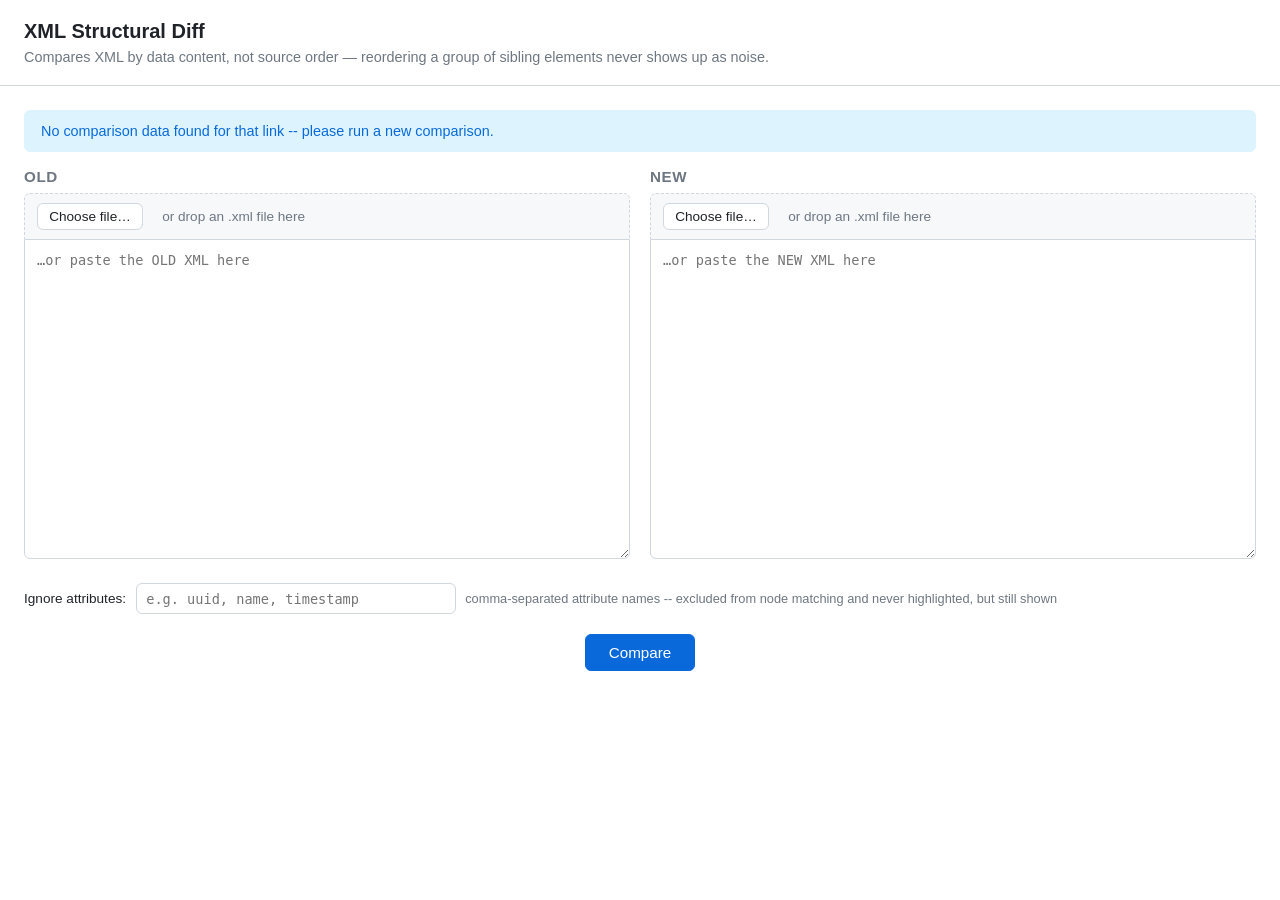
==== results.html @ a3054ee3 "adding application" ====
<!DOCTYPE html>
<html lang="en">
<head>
<meta charset="UTF-8">
<meta name="viewport" content="width=device-width, initial-scale=1.0">
<title>qmexmlc — Diff Result</title>
<link rel="stylesheet" href="style.css">
</head>
<body>
<header class="app-header results-header">
  <div class="results-meta">
    <span id="old-filename-header" class="file-badge file-badge-old"></span>
    <span class="vs">vs</span>
    <span id="new-filename-header" class="file-badge file-badge-new"></span>
  </div>
  <div id="summary-line" class="summary-line"></div>
  <div id="ignored-attrs-line" class="ignored-attrs-line" hidden></div>
  <div id="root-mismatch-banner" class="banner banner-error" hidden></div>
</header>

<div class="results-body">
  <main class="results-page">
    <div id="view-sidebyside" class="view-sidebyside">
      <div class="sidebyside-columns">
        <div id="view-sidebyside-old" class="sidebyside-col sidebyside-col-old"></div>
        <div id="view-sidebyside-new" class="sidebyside-col sidebyside-col-new"></div>
      </div>
    </div>
    <div id="view-unified" class="view-unified" hidden></div>
  </main>

  <aside class="tool-pane">
    <a href="index.html" class="back-link">← New comparison</a>

    <div class="view-toggle" role="tablist">
      <button id="tab-sidebyside" class="tab-btn active" role="tab">Side by Side</button>
      <button id="tab-unified" class="tab-btn" role="tab">Unified</button>
    </div>

    <label class="show-moved-toggle">
      <input type="checkbox" id="show-moved-checkbox" checked>
      Show moved
    </label>

    <label class="show-moved-toggle" id="show-ignored-toggle-wrap" hidden>
      <input type="checkbox" id="show-ignored-checkbox">
      Highlight ignored attrs
    </label>

    <hr>

    <div class="nav-tool">
      <div class="nav-tool-title">Jump to change</div>

      <div class="nav-row" data-category="added">
        <span class="nav-swatch diff-added"></span>
        <span class="nav-label">Additions</span>
        <div class="nav-controls">
          <button class="nav-btn nav-prev" type="button" aria-label="Previous addition">‹</button>
          <span class="nav-count">0 / 0</span>
          <button class="nav-btn nav-next" type="button" aria-label="Next addition">›</button>
        </div>
      </div>

      <div class="nav-row" data-category="removed">
        <span class="nav-swatch diff-removed"></span>
        <span class="nav-label">Deletions</span>
        <div class="nav-controls">
          <button class="nav-btn nav-prev" type="button" aria-label="Previous deletion">‹</button>
          <span class="nav-count">0 / 0</span>
          <button class="nav-btn nav-next" type="button" aria-label="Next deletion">›</button>
        </div>
      </div>

      <div class="nav-row" data-category="modified">
        <span class="nav-swatch diff-modified"></span>
        <span class="nav-label">Modified</span>
        <div class="nav-controls">
          <button class="nav-btn nav-prev" type="button" aria-label="Previous modification">‹</button>
          <span class="nav-count">0 / 0</span>
          <button class="nav-btn nav-next" type="button" aria-label="Next modification">›</button>
        </div>
      </div>

      <div class="nav-row" data-category="moved">
        <span class="nav-swatch diff-moved"></span>
        <span class="nav-label">Moves</span>
        <div class="nav-controls">
          <button class="nav-btn nav-prev" type="button" aria-label="Previous move">‹</button>
          <span class="nav-count">0 / 0</span>
          <button class="nav-btn nav-next" type="button" aria-label="Next move">›</button>
        </div>
      </div>
    </div>
  </aside>
</div>

<div class="legend">
  <span class="legend-item"><span class="legend-swatch diff-added"></span>added</span>
  <span class="legend-item"><span class="legend-swatch diff-removed"></span>removed</span>
  <span class="legend-item"><span class="legend-swatch diff-modified"></span>modified</span>
  <span class="legend-item"><span class="legend-swatch diff-moved"></span>moved (content unchanged, position changed)</span>
</div>

<script src="js/render-common.js"></script>
<script src="js/storage.js"></script>
<script src="js/render-sidebyside.js"></script>
<script src="js/render-unified.js"></script>
<script src="js/results-page.js"></script>
</body>
</html>
---- style.css ----
:root {
  --bg: #ffffff;
  --fg: #1f2328;
  --muted: #6e7781;
  --border: #d0d7de;
  --panel-bg: #f6f8fa;
  --accent: #0969da;
  --accent-fg: #ffffff;

  --diff-add-bg: #e6ffec;
  --diff-add-text: #1a7f37;
  --diff-add-strong-bg: #abf2bc;

  --diff-del-bg: #ffebe9;
  --diff-del-text: #cf222e;
  --diff-del-strong-bg: #ffc1c0;

  --diff-mod-bg: #fff8c5;
  --diff-mod-text: #7d5a00;

  --diff-moved-bg: #ddf4ff;
  --diff-moved-text: #0969da;

  --font-mono: ui-monospace, "SF Mono", "Cascadia Code", Consolas, "Roboto Mono", monospace;
  --font-ui: -apple-system, BlinkMacSystemFont, "Segoe UI", Helvetica, Arial, sans-serif;
}

@media (prefers-color-scheme: dark) {
  :root {
    --bg: #0d1117;
    --fg: #e6edf3;
    --muted: #8b949e;
    --border: #30363d;
    --panel-bg: #161b22;
    --accent: #4493f8;
    --accent-fg: #0d1117;

    --diff-add-bg: #0d2818;
    --diff-add-text: #3fb950;
    --diff-add-strong-bg: #1b4726;

    --diff-del-bg: #2c1214;
    --diff-del-text: #f85149;
    --diff-del-strong-bg: #55191c;

    --diff-mod-bg: #3b2f00;
    --diff-mod-text: #e3b341;

    --diff-moved-bg: #0c2d48;
    --diff-moved-text: #4493f8;
  }
}

* { box-sizing: border-box; }

body {
  margin: 0;
  background: var(--bg);
  color: var(--fg);
  font-family: var(--font-ui);
}

h1, h2 { margin: 0; }

.app-header {
  padding: 1.25rem 1.5rem;
  border-bottom: 1px solid var(--border);
}
.app-header h1 { font-size: 1.25rem; }
.tagline { margin: 0.35rem 0 0; color: var(--muted); font-size: 0.9rem; }

/* ---- input page ---- */
.input-page { padding: 1.5rem; max-width: 1400px; margin: 0 auto; }

.banner {
  padding: 0.75rem 1rem;
  border-radius: 6px;
  margin-bottom: 1rem;
  font-size: 0.9rem;
}
.banner-error { background: var(--diff-del-bg); color: var(--diff-del-text); border: 1px solid var(--diff-del-strong-bg); }
.banner-notice { background: var(--diff-moved-bg); color: var(--diff-moved-text); border: 1px solid var(--diff-moved-bg); }

.input-columns {
  display: grid;
  grid-template-columns: 1fr 1fr;
  gap: 1.25rem;
}
@media (max-width: 800px) {
  .input-columns { grid-template-columns: 1fr; }
}

.input-panel h2 { font-size: 0.95rem; text-transform: uppercase; letter-spacing: 0.04em; color: var(--muted); margin-bottom: 0.5rem; }

.dropzone {
  display: flex;
  align-items: center;
  gap: 0.6rem;
  flex-wrap: wrap;
  padding: 0.6rem 0.75rem;
  border: 1px dashed var(--border);
  border-radius: 6px 6px 0 0;
  border-bottom: none;
  background: var(--panel-bg);
  font-size: 0.85rem;
}
.dropzone.dragover { background: var(--diff-moved-bg); border-color: var(--accent); }

.file-picker-label {
  padding: 0.3rem 0.7rem;
  border: 1px solid var(--border);
  border-radius: 6px;
  background: var(--bg);
  cursor: pointer;
  font-size: 0.85rem;
}
.file-picker-label:hover { border-color: var(--accent); }

.filename { color: var(--fg); font-weight: 600; }
.dropzone-hint { color: var(--muted); }

.xml-input {
  width: 100%;
  min-height: 320px;
  resize: vertical;
  font-family: var(--font-mono);
  font-size: 0.85rem;
  padding: 0.75rem;
  border: 1px solid var(--border);
  border-radius: 0 0 6px 6px;
  background: var(--bg);
  color: var(--fg);
}

.options-bar {
  margin-top: 1.25rem;
  display: flex;
  align-items: center;
  gap: 0.6rem;
  flex-wrap: wrap;
  font-size: 0.85rem;
}
.options-label { color: var(--fg); white-space: nowrap; }
.ignore-attrs-input {
  flex: 0 1 320px;
  min-width: 200px;
  font-family: var(--font-mono);
  font-size: 0.85rem;
  padding: 0.4rem 0.6rem;
  border: 1px solid var(--border);
  border-radius: 6px;
  background: var(--bg);
  color: var(--fg);
}
.options-hint { color: var(--muted); font-size: 0.8rem; }

.compare-bar { margin-top: 1.25rem; text-align: center; }

.btn {
  font-size: 0.95rem;
  padding: 0.55rem 1.4rem;
  border-radius: 6px;
  border: 1px solid var(--border);
  background: var(--panel-bg);
  color: var(--fg);
  cursor: pointer;
}
.btn-primary { background: var(--accent); color: var(--accent-fg); border-color: var(--accent); }
.btn-primary:hover { filter: brightness(1.08); }

/* ---- results page ---- */
.results-header { padding: 0.9rem 1.25rem; }
.back-link { color: var(--accent); text-decoration: none; font-size: 0.9rem; }
.back-link:hover { text-decoration: underline; }

.show-moved-toggle {
  display: flex;
  align-items: center;
  gap: 0.4rem;
  font-size: 0.85rem;
  color: var(--fg);
  cursor: pointer;
  user-select: none;
}

.view-toggle { display: flex; border: 1px solid var(--border); border-radius: 6px; overflow: hidden; }
.tab-btn {
  border: none;
  background: var(--panel-bg);
  color: var(--fg);
  padding: 0.4rem 0.9rem;
  font-size: 0.85rem;
  cursor: pointer;
}
.tab-btn + .tab-btn { border-left: 1px solid var(--border); }
.tab-btn.active { background: var(--accent); color: var(--accent-fg); }

.results-meta { margin-top: 0.6rem; font-size: 0.85rem; display: flex; align-items: center; gap: 0.5rem; }
.file-badge { font-family: var(--font-mono); padding: 0.1rem 0.5rem; border-radius: 4px; background: var(--panel-bg); border: 1px solid var(--border); }
.vs { color: var(--muted); }

.summary-line { margin-top: 0.5rem; font-size: 0.85rem; color: var(--muted); }
.ignored-attrs-line { margin-top: 0.25rem; font-size: 0.8rem; color: var(--muted); font-family: var(--font-mono); }

.results-page { padding: 0 0 2rem; }

.code-pane {
  font-family: var(--font-mono);
  font-size: 0.82rem;
  line-height: 1.5;
  overflow-x: auto;
}

.sidebyside-columns {
  display: grid;
  grid-template-columns: 1fr 1fr;
}
.sidebyside-col { overflow-x: auto; border-top: 1px solid var(--border); }
.sidebyside-col-old { border-right: 1px solid var(--border); }
@media (max-width: 800px) {
  .sidebyside-columns { grid-template-columns: 1fr; }
  .sidebyside-col-old { border-right: none; border-bottom: 2px solid var(--border); }
}

.view-unified .code-pane { border-top: 1px solid var(--border); }

.line {
  padding: 0 0.75rem;
  white-space: pre;
}
.line .indent { white-space: pre; }
.line .gutter-marker {
  display: inline-block;
  width: 1.1em;
  text-align: center;
  color: var(--muted);
  user-select: none;
}
.line-number {
  display: inline-block;
  width: 3.4em;
  text-align: right;
  margin-right: 0.75em;
  padding-right: 0.5em;
  border-right: 1px solid var(--border);
  color: var(--muted);
  user-select: none;
}
.line-number-old, .line-number-new { width: 2.8em; }
.line-number-new { margin-right: 0.4em; }
.tagname { font-weight: 600; }

.diff-added { background: var(--diff-add-bg); color: var(--diff-add-text); }
.diff-removed { background: var(--diff-del-bg); color: var(--diff-del-text); }
.diff-modified { background: var(--diff-mod-bg); color: var(--diff-mod-text); }
.diff-moved { background: var(--diff-moved-bg); color: var(--diff-moved-text); }
.diff-blank { background: repeating-linear-gradient(45deg, transparent, transparent 6px, var(--panel-bg) 6px, var(--panel-bg) 12px); }

.diff-ins-inline { background: var(--diff-add-strong-bg); border-radius: 3px; padding: 0 1px; }
.diff-del-inline { background: var(--diff-del-strong-bg); border-radius: 3px; padding: 0 1px; text-decoration: line-through; }

.diff-attr-added, .diff-attr-modified { text-decoration: none; }
.diff-attr-removed { opacity: 0.75; }

/* Ignored-attribute diffs (e.g. a volatile uuid) default to plain, unhighlighted
   display -- the real status/word-diff is still computed and sitting in the
   DOM, just visually neutralized, so "Highlight ignored attributes" can turn
   it back on live with no re-diff. */
.ignored-attr-diff.diff-attr-removed { opacity: 1; }
.ignored-attr-diff .diff-ins-inline,
.ignored-attr-diff .diff-del-inline {
  background: none;
  text-decoration: none;
  padding: 0;
}
body.show-ignored-highlight .ignored-attr-diff.diff-attr-removed { opacity: 0.75; }
body.show-ignored-highlight .ignored-attr-diff .diff-ins-inline { background: var(--diff-add-strong-bg); border-radius: 3px; padding: 0 1px; }
body.show-ignored-highlight .ignored-attr-diff .diff-del-inline { background: var(--diff-del-strong-bg); border-radius: 3px; padding: 0 1px; text-decoration: line-through; }

.diff-moved-badge {
  margin-left: 0.5em;
  font-size: 0.75em;
  color: var(--diff-moved-text);
  background: var(--diff-moved-bg);
  border-radius: 3px;
  padding: 0 0.35em;
  white-space: nowrap;
}

/* "Show moved" off: moved nodes render exactly as if they were unchanged --
   no re-render needed, this is a pure display-layer override. A node that's
   ALSO modified keeps its yellow modified styling either way, since that's
   a separate (real) change, not a position-only one. */
body.hide-moved .diff-moved-badge { display: none; }
body.hide-moved .diff-moved { background: transparent; color: inherit; }

.node-comment, .node-pi { color: var(--muted); font-style: italic; }

@keyframes nav-flash {
  from { outline: 2px solid var(--accent); outline-offset: -2px; }
  to { outline: 2px solid transparent; outline-offset: -2px; }
}
.nav-flash { animation: nav-flash 1.1s ease-out; }

/* ---- results page: content + sticky tool pane ---- */
.results-body {
  display: flex;
  align-items: flex-start;
  gap: 0;
}
.results-page { flex: 1 1 auto; min-width: 0; }

.tool-pane {
  flex: 0 0 220px;
  position: sticky;
  top: 0.75rem;
  align-self: flex-start;
  max-height: calc(100vh - 1.5rem);
  overflow-y: auto;
  margin: 0.75rem 1rem 0.75rem 0;
  padding: 0.9rem;
  border: 1px solid var(--border);
  border-radius: 8px;
  background: var(--panel-bg);
  display: flex;
  flex-direction: column;
  gap: 0.9rem;
  font-size: 0.85rem;
}
.tool-pane .back-link { font-size: 0.85rem; }
.tool-pane .view-toggle { width: 100%; }
.tool-pane .tab-btn { flex: 1; }
.tool-pane hr { border: none; border-top: 1px solid var(--border); width: 100%; margin: 0; }

.nav-tool { display: flex; flex-direction: column; gap: 0.6rem; }
.nav-tool-title { font-size: 0.75rem; text-transform: uppercase; letter-spacing: 0.04em; color: var(--muted); }
.nav-row { display: flex; align-items: center; gap: 0.4rem; }
.nav-swatch { width: 0.75em; height: 0.75em; border-radius: 3px; flex-shrink: 0; }
.nav-label { flex: 1; min-width: 0; }
.nav-controls { display: flex; align-items: center; gap: 0.3rem; }
.nav-count { min-width: 3.6em; text-align: center; font-family: var(--font-mono); font-size: 0.78rem; color: var(--muted); }
.nav-btn {
  width: 1.6em;
  height: 1.6em;
  line-height: 1;
  border: 1px solid var(--border);
  border-radius: 4px;
  background: var(--bg);
  color: var(--fg);
  cursor: pointer;
  font-size: 0.85rem;
}
.nav-btn:hover:not(:disabled) { border-color: var(--accent); color: var(--accent); }
.nav-btn:disabled { opacity: 0.35; cursor: default; }

@media (max-width: 900px) {
  .results-body { flex-direction: column; }
  .tool-pane {
    position: static;
    max-height: none;
    width: 100%;
    margin: 0.75rem 1.25rem;
    order: -1;
  }
}

.legend {
  display: flex;
  gap: 1.25rem;
  flex-wrap: wrap;
  padding: 0.85rem 1.25rem;
  border-top: 1px solid var(--border);
  font-size: 0.8rem;
  color: var(--muted);
}
.legend-item { display: flex; align-items: center; gap: 0.4rem; }
.legend-swatch { width: 0.9em; height: 0.9em; border-radius: 3px; display: inline-block; }
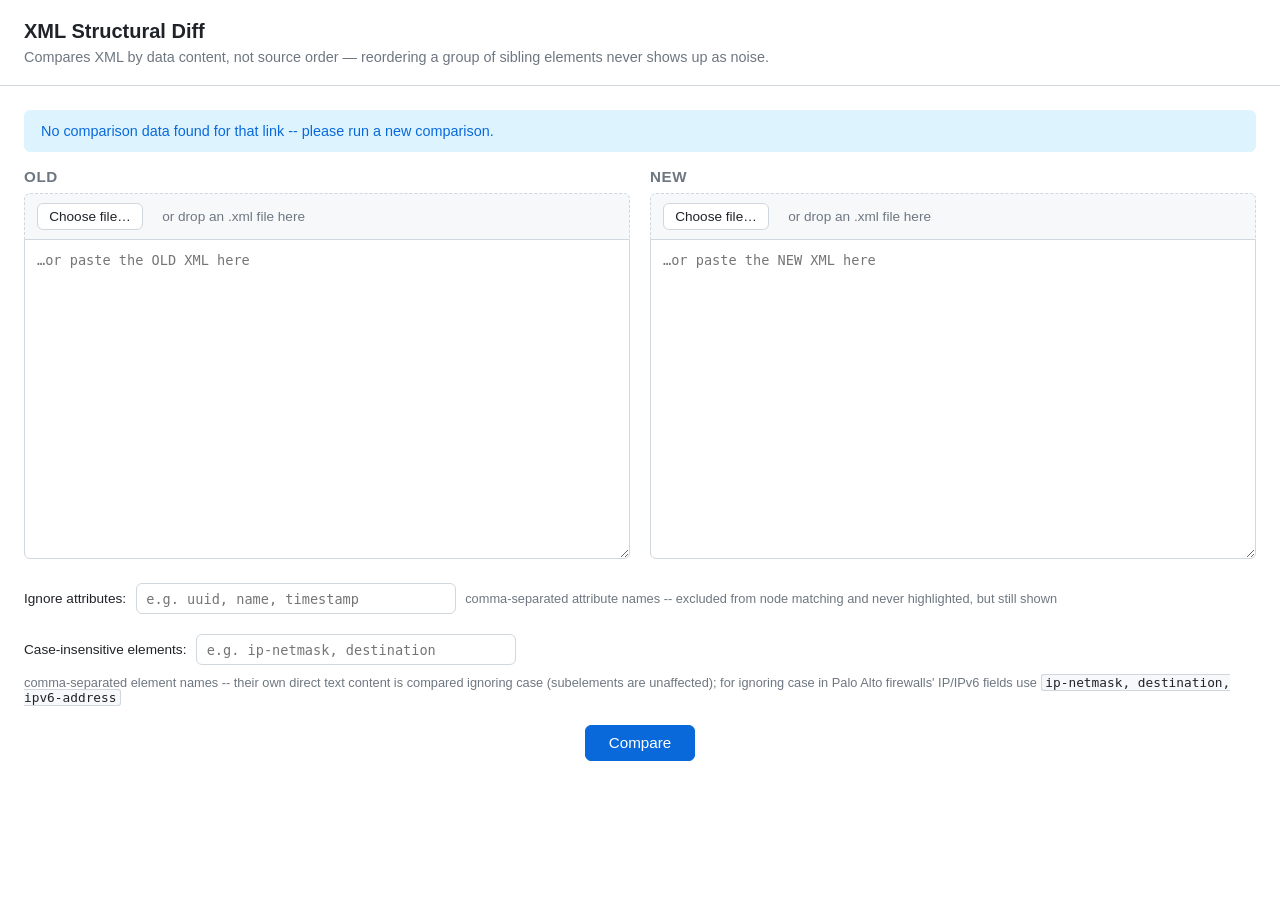
==== commit 6c16d548: "added comment aggregation feature, added case insensitivity feature, added a consolidated all change" ====
--- a/results.html
+++ b/results.html
@@ -15,6 +15,7 @@
   </div>
   <div id="summary-line" class="summary-line"></div>
   <div id="ignored-attrs-line" class="ignored-attrs-line" hidden></div>
+  <div id="case-insensitive-elements-line" class="ignored-attrs-line" hidden></div>
   <div id="root-mismatch-banner" class="banner banner-error" hidden></div>
 </header>
 
@@ -51,6 +52,18 @@
 
     <div class="nav-tool">
       <div class="nav-tool-title">Jump to change</div>
+
+      <div class="nav-row" data-category="differences">
+        <span class="nav-swatch diff-all"></span>
+        <span class="nav-label">All differences</span>
+        <div class="nav-controls">
+          <button class="nav-btn nav-prev" type="button" aria-label="Previous difference">‹</button>
+          <span class="nav-count">0 / 0</span>
+          <button class="nav-btn nav-next" type="button" aria-label="Next difference">›</button>
+        </div>
+      </div>
+
+      <hr>
 
       <div class="nav-row" data-category="added">
         <span class="nav-swatch diff-added"></span>
@@ -92,7 +105,28 @@
         </div>
       </div>
     </div>
+
+    <hr>
+
+    <div class="comments-tool">
+      <div class="nav-tool-title">Comments (<span id="comments-count">0</span>)</div>
+      <p class="comments-hint">Click a line number to add a review comment.</p>
+      <div id="comments-list" class="comments-list"></div>
+      <button id="export-comments-btn" class="btn btn-primary comments-export-btn" type="button" disabled>Export comments</button>
+    </div>
   </aside>
+</div>
+
+<div id="comment-popover" class="comment-popover" hidden>
+  <div id="comment-popover-title" class="comment-popover-title"></div>
+  <textarea id="comment-popover-text" class="comment-popover-text" rows="4" placeholder="Add a review comment for this line…"></textarea>
+  <div class="comment-popover-actions">
+    <button id="comment-popover-delete" class="btn comment-popover-delete" type="button" hidden>Delete</button>
+    <div class="comment-popover-actions-right">
+      <button id="comment-popover-cancel" class="btn" type="button">Cancel</button>
+      <button id="comment-popover-save" class="btn btn-primary" type="button">Save</button>
+    </div>
+  </div>
 </div>
 
 <div class="legend">
--- a/style.css
+++ b/style.css
@@ -153,6 +153,7 @@
   color: var(--fg);
 }
 .options-hint { color: var(--muted); font-size: 0.8rem; }
+.options-hint code { font-family: var(--font-mono); background: var(--panel-bg); border: 1px solid var(--border); border-radius: 3px; padding: 0 0.3em; color: var(--fg); }
 
 .compare-bar { margin-top: 1.25rem; text-align: center; }
 
@@ -248,6 +249,15 @@
 }
 .line-number-old, .line-number-new { width: 2.8em; }
 .line-number-new { margin-right: 0.4em; }
+
+.line-number-clickable { cursor: pointer; }
+.line-number-clickable:hover { background: var(--diff-moved-bg); color: var(--diff-moved-text); }
+.line-number-clickable.has-comment {
+  background: var(--accent);
+  color: var(--accent-fg);
+  font-weight: 600;
+  position: relative;
+}
 .tagname { font-weight: 600; }
 
 .diff-added { background: var(--diff-add-bg); color: var(--diff-add-text); }
@@ -255,6 +265,10 @@
 .diff-modified { background: var(--diff-mod-bg); color: var(--diff-mod-text); }
 .diff-moved { background: var(--diff-moved-bg); color: var(--diff-moved-text); }
 .diff-blank { background: repeating-linear-gradient(45deg, transparent, transparent 6px, var(--panel-bg) 6px, var(--panel-bg) 12px); }
+
+.nav-swatch.diff-all {
+  background: conic-gradient(var(--diff-add-bg) 0turn 0.25turn, var(--diff-del-bg) 0.25turn 0.5turn, var(--diff-mod-bg) 0.5turn 0.75turn, var(--diff-moved-bg) 0.75turn 1turn);
+}
 
 .diff-ins-inline { background: var(--diff-add-strong-bg); border-radius: 3px; padding: 0 1px; }
 .diff-del-inline { background: var(--diff-del-strong-bg); border-radius: 3px; padding: 0 1px; text-decoration: line-through; }
@@ -364,6 +378,73 @@
   }
 }
 
+.comments-tool { display: flex; flex-direction: column; gap: 0.5rem; }
+.comments-hint { margin: 0; font-size: 0.78rem; color: var(--muted); }
+
+.comments-list { display: flex; flex-direction: column; gap: 0.4rem; max-height: 260px; overflow-y: auto; }
+.comment-item {
+  position: relative;
+  padding: 0.4rem 1.6rem 0.4rem 0.5rem;
+  border: 1px solid var(--border);
+  border-radius: 6px;
+  background: var(--bg);
+  cursor: pointer;
+  font-size: 0.78rem;
+}
+.comment-item:hover { border-color: var(--accent); }
+.comment-item-meta { color: var(--muted); font-family: var(--font-mono); font-size: 0.72rem; margin-bottom: 0.15rem; }
+.comment-item-text { white-space: pre-wrap; word-break: break-word; }
+.comment-item-delete {
+  position: absolute;
+  top: 0.25rem;
+  right: 0.25rem;
+  width: 1.3em;
+  height: 1.3em;
+  line-height: 1;
+  border: none;
+  border-radius: 4px;
+  background: transparent;
+  color: var(--muted);
+  cursor: pointer;
+  font-size: 0.85rem;
+}
+.comment-item-delete:hover { background: var(--diff-del-bg); color: var(--diff-del-text); }
+
+.comments-export-btn { width: 100%; }
+.comments-export-btn:disabled { opacity: 0.5; cursor: default; }
+
+.comment-popover {
+  position: fixed;
+  z-index: 50;
+  width: 300px;
+  max-width: calc(100vw - 1.5rem);
+  padding: 0.7rem;
+  border: 1px solid var(--border);
+  border-radius: 8px;
+  background: var(--panel-bg);
+  box-shadow: 0 8px 24px rgba(0, 0, 0, 0.2);
+  display: flex;
+  flex-direction: column;
+  gap: 0.5rem;
+}
+.comment-popover[hidden] { display: none; }
+.comment-popover-title { font-size: 0.78rem; font-weight: 600; font-family: var(--font-mono); }
+.comment-popover-text {
+  width: 100%;
+  resize: vertical;
+  font: inherit;
+  font-size: 0.85rem;
+  padding: 0.4rem;
+  border: 1px solid var(--border);
+  border-radius: 6px;
+  background: var(--bg);
+  color: var(--fg);
+}
+.comment-popover-actions { display: flex; align-items: center; justify-content: space-between; }
+.comment-popover-actions-right { display: flex; gap: 0.4rem; }
+.comment-popover .btn { padding: 0.3rem 0.8rem; font-size: 0.82rem; }
+.comment-popover-delete:hover { border-color: var(--diff-del-text); color: var(--diff-del-text); }
+
 .legend {
   display: flex;
   gap: 1.25rem;
